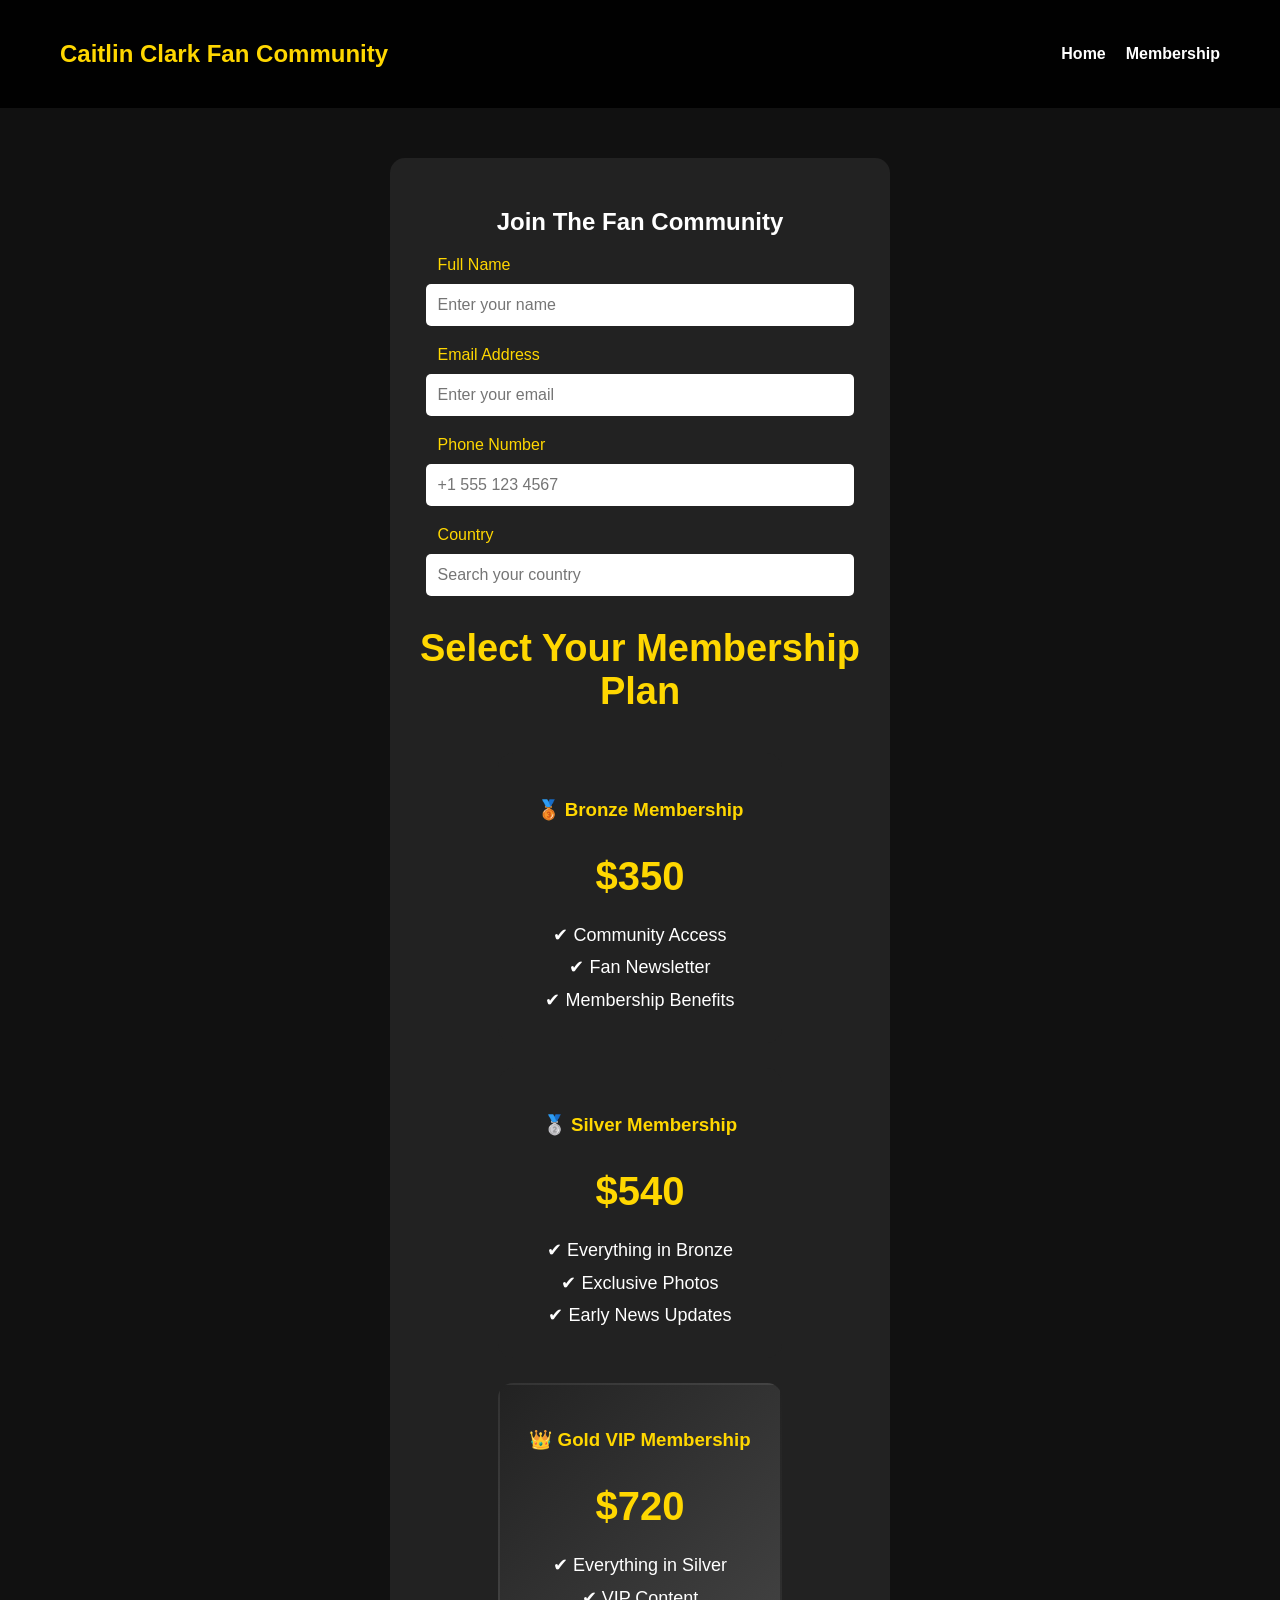
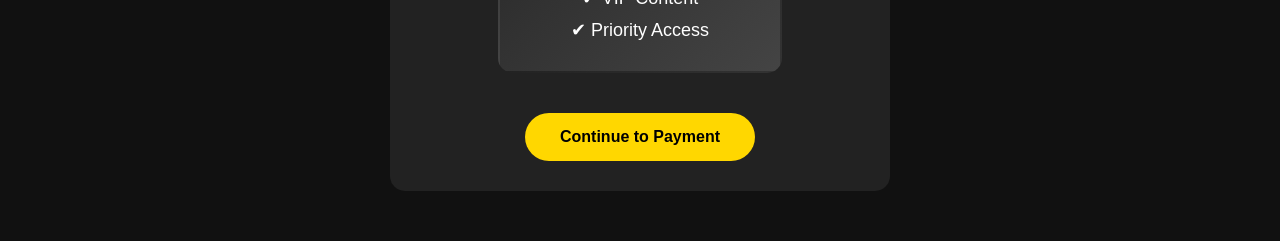
==== fan-club.html @ a08a0628 "Add files via upload" ====
<!DOCTYPE html>
<html lang="en">

<head>
    <meta charset="UTF-8">
    <meta name="viewport" content="width=device-width, initial-scale=1.0">

    <title>Membership</title>

    <link rel="stylesheet" href="style.css">
</head>

<body>

<nav>
    <h2>Caitlin Clark Fan Community</h2>

    <ul>
        <li><a href="index.html">Home</a></li>
        <li><a href="fan-club.html">Membership</a></li>
    </ul>
</nav>


<section class="fan-form">

    <h1>Join The Fan Community</h1>


    <form>


        <label>Full Name</label>
        <input id="fanName" type="text" placeholder="Enter your name">


        <label>Email Address</label>
        <input id="fanEmail" type="email" placeholder="Enter your email">


        <label>Phone Number</label>
        <input 
            id="phone" 
            type="tel" 
            placeholder="+1 555 123 4567"
        >


        <label>Country</label>

        <input 
            id="country"
            list="countries"
            placeholder="Search your country"
        >


        <datalist id="countries">

            <option value="United States">
            <option value="United Kingdom">
            <option value="Canada">
            <option value="Australia">
            <option value="Germany">
            <option value="France">
            <option value="Nigeria">
            <option value="Ghana">
            <option value="South Africa">
            <option value="Brazil">
            <option value="India">
            <option value="Japan">

        </datalist>



        <h2>Select Your Membership Plan</h2>


        <div class="membership-plans">


            <div
                class="plan-card"
                onclick="selectPlan('Bronze Membership', 350, this)"
            >

                <h3>🥉 Bronze Membership</h3>

                <h2>$350</h2>

                <p>✔ Community Access</p>
                <p>✔ Fan Newsletter</p>
                <p>✔ Membership Benefits</p>

            </div>



            <div
                class="plan-card"
                onclick="selectPlan('Silver Membership', 540, this)"
            >

                <h3>🥈 Silver Membership</h3>

                <h2>$540</h2>

                <p>✔ Everything in Bronze</p>
                <p>✔ Exclusive Photos</p>
                <p>✔ Early News Updates</p>

            </div>



            <div
                class="plan-card vip"
                onclick="selectPlan('Gold VIP Membership', 720, this)"
            >

                <h3>👑 Gold VIP Membership</h3>

                <h2>$720</h2>

                <p>✔ Everything in Silver</p>
                <p>✔ VIP Content</p>
                <p>✔ Priority Access</p>

            </div>


        </div>



        <input type="hidden" id="membership">

        <input type="hidden" id="price">



        <button type="button" onclick="continueToPayment()">
            Continue to Payment
        </button>


    </form>


</section>


<script src="script.js"></script>

<div id="customAlert" class="custom-alert">

    <div class="custom-alert-box">

        <h3>⚠ Incomplete Form</h3>

        <p>
            Please complete all fields.
        </p>

        <button onclick="closeAlert()">
            OK
        </button>

    </div>

</div>
</body>

</html>
---- style.css ----
html {
    scroll-behavior: smooth;
}
body {
    margin: 0;
    font-family: Arial, sans-serif;
    background: #111;
    color: white;
}


/* Navigation */

nav {
    background: rgba(0, 0, 0, 0.9);
    padding: 20px 60px;

    display: flex;
    justify-content: space-between;
    align-items: center;

    position: sticky;
    top: 0;
    z-index: 1000;

    backdrop-filter: blur(10px);
}


nav h2 {
    color: gold;
}


nav ul {
    list-style: none;
    display: flex;
    gap: 20px;
}


nav a {
    color: white;
    text-decoration: none;
    font-weight: bold;
    transition: .3s;
}

nav a:hover {
    color: gold;
}


/* Hero Section */

header {
    background: linear-gradient(
        rgba(0,0,0,0.5),
        rgba(0,0,0,0.8)
    );

    padding: 100px 20px;
    text-align: center;
}


header h1 {
    font-size: 45px;
}


button {

    background: gold;
    color: black;

    padding: 15px 35px;

    border: none;
    border-radius: 30px;

    font-size: 18px;
    font-weight: bold;

    cursor: pointer;

    transition: .3s;

}

button:hover {

    background: white;
    transform: translateY(-4px);

}


button:hover {
    background: white;
}


/* Sections */

section {

    padding: 80px 10%;
    text-align: center;

}

section h2 {

    color: gold;
    font-size: 38px;
    margin-bottom: 20px;

}

section p {

    max-width: 800px;
    margin: auto;
    line-height: 1.8;
    font-size: 18px;

}

.hero {

    background-image:
        linear-gradient(
            rgba(0,0,0,.6),
            rgba(0,0,0,.8)
        ),
        url("images/celebrity.jpg");

    background-size: contain;
    background-position: top center;
    background-repeat: no-repeat;

    min-height: 90vh;

    display: flex;
    justify-content: center;
    align-items: center;
    flex-direction: column;

    text-align: center;
    padding: 20px;
}
.hero h1 {

    font-size: 60px;
    margin-bottom: 15px;
    text-shadow: 3px 3px 15px black;

}

.hero p {

    font-size: 22px;
    max-width: 700px;
    line-height: 1.6;

}
.fan-form {

    max-width: 500px;
    width: 90%;
    margin: 50px auto;
    background: #222;
    padding: 30px;
    border-radius: 15px;
    box-sizing: border-box;

}


.fan-form input,
.fan-form select {

    width: 100%;
    padding: 12px;
    margin: 10px 0 20px;

    border-radius: 5px;
    border: none;

}


.fan-form label {

    display: block;
    text-align: left;
    color: gold;

}
.card-section {

    text-align: center;
    padding: 50px;

}


.fan-card {

    width: 350px;
    margin: auto;

    background: linear-gradient(
        135deg,
        gold,
        black
    );

    color: white;

    padding: 30px;

    border-radius: 20px;

    box-shadow: 0 10px 30px black;

}


.fan-card h2 {

    color: white;
    font-size: 30px;

}


.card-info {

    background: rgba(255,255,255,0.1);

    padding: 20px;

    border-radius: 10px;

}
/* Gallery */

.gallery {

    display: grid;
    grid-template-columns: repeat(auto-fit, minmax(250px, 1fr));
    gap: 25px;

    margin-top: 40px;

}

.gallery-item {

    overflow: hidden;
    border-radius: 15px;

    box-shadow: 0 10px 25px rgba(0,0,0,.5);

}

.gallery img {

    width: 100%;
    height: 320px;

    object-fit: cover;

    transition: .4s;

}

.gallery img:hover {

    transform: scale(1.08);

}
/* ===========================
   FOOTER
=========================== */

footer {

    background: #000;
    padding: 50px 20px;
    text-align: center;

}

.footer-content h2 {

    color: gold;
    margin-bottom: 10px;

}

.footer-content p {

    color: #bbb;
    line-height: 1.7;

}

.footer-links {

    margin: 30px 0;

}

.footer-links a {

    color: white;
    text-decoration: none;
    margin: 0 15px;
    transition: .3s;

}

.footer-links a:hover {

    color: gold;

}

.copyright {

    color: gray;
    font-size: 14px;

}
/* Membership Plans */

.membership-cards{

    display:flex;
    justify-content:center;
    gap:30px;
    flex-wrap:wrap;
    margin-top:50px;

}

.membership-card{

    background:#1d1d1d;
    width:300px;
    padding:30px;
    border-radius:15px;
    transition:.3s;
    box-shadow:0 10px 25px rgba(0,0,0,.5);

}

.membership-card:hover{

    transform:translateY(-10px);

}

.membership-card h3{

    color:gold;
    font-size:30px;

}

.membership-card h4{

    font-size:40px;
    margin:15px 0;

}

.membership-card ul{

    list-style:none;
    padding:0;
    line-height:2;

}

.membership-card li{

    color:#ddd;

}

.featured{

    border:3px solid gold;
    transform:scale(1.05);

}

.featured:hover{

    transform:scale(1.08);

}
.hero-buttons{

    display:flex;
    gap:20px;
    margin-top:30px;
    flex-wrap:wrap;

}

.secondary-btn{

    background:transparent;
    border:2px solid gold;
    color:gold;

}

.secondary-btn:hover{

    background:gold;
    color:black;

}
/* SHOP */

.shop-items{

    display:flex;
    gap:30px;
    justify-content:center;
    flex-wrap:wrap;
    margin-top:40px;

}

.shop-card{

    background:#1c1c1c;
    width:280px;
    padding:30px;
    border-radius:15px;
    transition:.3s;
    box-shadow:0 10px 25px rgba(0,0,0,.4);

}

.shop-card:hover{

    transform:translateY(-8px);

}

.shop-card h3{

    color:gold;

}

.shop-card p{

    font-size:24px;
    margin:20px 0;

}
/* PAYMENT PAGE */

.payment-section{

    text-align:center;
    padding:80px 20px;

}

.payment-card{

    max-width:450px;
    margin:auto;
    background:#1d1d1d;
    padding:40px;
    border-radius:15px;
    box-shadow:0 10px 25px rgba(0,0,0,.5);

}

.payment-card h2{

    color:gold;
    margin-bottom:20px;

}

.payment-card h3{

    font-size:35px;
    margin-bottom:30px;

}
/* MEMBERSHIP PLANS */

.membership-plans{

    display:flex;
    justify-content:center;
    gap:25px;
    flex-wrap:wrap;
    margin:40px 0;

}

.plan-card{

    width:230px;
    background:#222;
    padding:25px;
    border-radius:15px;
    cursor:pointer;
    transition:.3s;
    border:2px solid transparent;

}

.plan-card:hover{

    transform:translateY(-10px);
    border-color:gold;

}

.plan-card h3{

    color:gold;

}

.plan-card h2{

    font-size:40px;

}

.vip{

    background:linear-gradient(135deg,#222,#444);

}
/* PAYMENT PAGE */

.payment-section{

    text-align:center;
    padding:80px 20px;

}

.payment-card{

    width:450px;
    max-width:90%;
    margin:auto;
    background:#222;
    padding:40px;
    border-radius:20px;
    box-shadow:0 10px 30px black;

}

.payment-card h2{

    color:gold;

}

.payment-card h3{

    font-size:35px;

}
/* ===========================
   MOBILE RESPONSIVE DESIGN
=========================== */

@media screen and (max-width: 768px) {

    body{
        overflow-x:hidden;
    }

    nav{
    position:relative;
    flex-direction:column;
    padding:15px;
}

nav ul{
    flex-direction:column;
    gap:15px;
    text-align:center;
    margin:15px 0 0;
    padding:0;
}

    .hero{
    min-height:100vh;
    padding:60px 20px;
    box-sizing:border-box;

    background-size:cover;
    background-position:center top;

    text-align:center;
}
section{
    padding:60px 20px;
    box-sizing:border-box;
}

html,
body{
    width:100%;
    overflow-x:hidden;
}

    .hero h1{
        font-size:42px;
    }

    .hero p{
        font-size:18px;
    }

    .hero-buttons{
        display:flex;
        flex-direction:column;
        gap:15px;
        align-items:center;
    }

    .gallery{
        grid-template-columns:1fr;
    }

    .fan-card{
        width:95%;
    }

    form{
        width:100%;
    }

    input,
    select,
    textarea,
    button{
        width:100%;
    }

    img{
        max-width:100%;
        height:auto;
    }

}
/* CONTACT FORM */

.contact-form{
    max-width:800px;
    margin:40px auto 0;
    display:flex;
    flex-wrap:wrap;
    gap:20px;
    justify-content:center;
}

.contact-form input{
    flex:1;
    min-width:220px;
    padding:15px;
    border:none;
    border-radius:8px;
    font-size:16px;
}

.contact-form textarea{
    width:100%;
    min-height:160px;
    padding:15px;
    border:none;
    border-radius:8px;
    font-size:16px;
    resize:vertical;
}

.contact-form button{
    width:auto;
    padding:15px 40px;
}

/* Mobile */

@media (max-width:768px){

    .contact-form{
        flex-direction:column;
    }

    .contact-form input,
    .contact-form textarea,
    .contact-form button{
        width:100%;
    }
}
.payment-qr{
    width:220px;
    max-width:100%;
    margin:25px auto;
    display:block;
    border-radius:15px;
    background:white;
    padding:10px;
}
.wallet-box{

    width:90%;
    padding:15px;
    margin:15px auto;

    background:#111;
    border:2px solid gold;
    border-radius:10px;

    color:white;

    font-size:18px;
    font-weight:bold;

    word-break:break-all;
    text-align:center;

}
#paymentForm input{

    width:90%;
    padding:12px;
    margin:10px;

    border-radius:8px;
    border:none;

}


#paymentForm h3{

    color:gold;

}
.payment-card img{

    width:220px;
    max-width:100%;
    border-radius:15px;
    margin:20px auto;
    display:block;

}
.wallet-address{

    background:#111;
    border:2px solid gold;
    padding:15px;
    border-radius:10px;

    color:white;
    font-weight:bold;

    word-break:break-all;

    margin:20px 0;

}
.payment-card{

    width:95%;
    padding:25px;

}

.payment-card h2{

    font-size:28px;

}

.payment-card h3{

    font-size:30px;

}
.payment-status{

    margin-top:30px;
    padding:25px;

    background:#111;
    border:2px solid gold;

    border-radius:15px;

}

.payment-status h2{

    color:gold;

}

.payment-status p{

    color:white;
    font-size:16px;

}
.loading{

    margin-top:30px;
    color:gold;
    font-size:20px;

    animation:pulse 1.5s infinite;

}


@keyframes pulse{

    50%{

        opacity:.4;

    }

}
/* MOBILE FIXES */

html, body {
    width: 100%;
    max-width: 100%;
    overflow-x: hidden;
}


/* Prevent inputs causing zoom on iPhone */
input,
select,
textarea,
button {
    font-size: 16px;
}


/* Images stay inside screen */
img {
    max-width: 100%;
    height: auto;
}


/* Mobile layout */
@media (max-width: 768px) {


    nav {
        flex-direction: column;
        width: 100%;
    }
    .plan-card{

    width:100%;
    max-width:280px;
    margin:0 auto;

}

.membership-plans{

    gap:18px;

}

    nav ul {
        flex-direction: column;
        width: 100%;
        padding: 0;
    }


    nav ul li {
        width: 100%;
        text-align: center;
    }



    .hero {
        width: 100%;
        padding: 20px;
        box-sizing: border-box;
    }



    .hero-buttons {
        flex-direction: column;
        width: 100%;
    }



    .hero-buttons button {
    width: 90%;
    max-width: 320px;
}



    .membership-cards,
    .membership-plans,
    .shop-items,
    .gallery {
        display: flex;
        flex-direction: column;
        width: 100%;
    }



    .membership-card,
    .plan-card,
    .shop-card,
    .gallery-item {
        width: 100%;
        box-sizing: border-box;
    }



    .payment-card,
.fan-form {

    width: 94%;
    max-width: 420px;
    padding: 22px;
    box-sizing: border-box;

}



    h1 {
        font-size: 28px;
    }


    h2 {
        font-size: 22px;
    }


}
.fan-form input,
.fan-form select {

    width: 92%;
    margin-left: auto;
    margin-right: auto;
    display: block;

}
.fan-form label {

    width: 92%;
    margin: auto;
    text-align: left;

}
/* CUSTOM ALERT */

.custom-alert{

    position:fixed;
    top:0;
    left:0;

    width:100%;
    height:100%;

    background:rgba(0,0,0,.75);

    display:none;

    justify-content:center;
    align-items:center;

    z-index:9999;

}

.custom-alert-box{

    width:320px;
    max-width:90%;

    background:#1d1d1d;

    border:2px solid gold;
    border-radius:15px;

    padding:30px;

    text-align:center;

    box-shadow:0 15px 40px rgba(0,0,0,.6);

}

.custom-alert-box h3{

    color:gold;
    margin-bottom:15px;

}

.custom-alert-box p{

    color:#ddd;
    margin-bottom:25px;
    line-height:1.6;

}

.custom-alert-box button{

    width:100%;

}
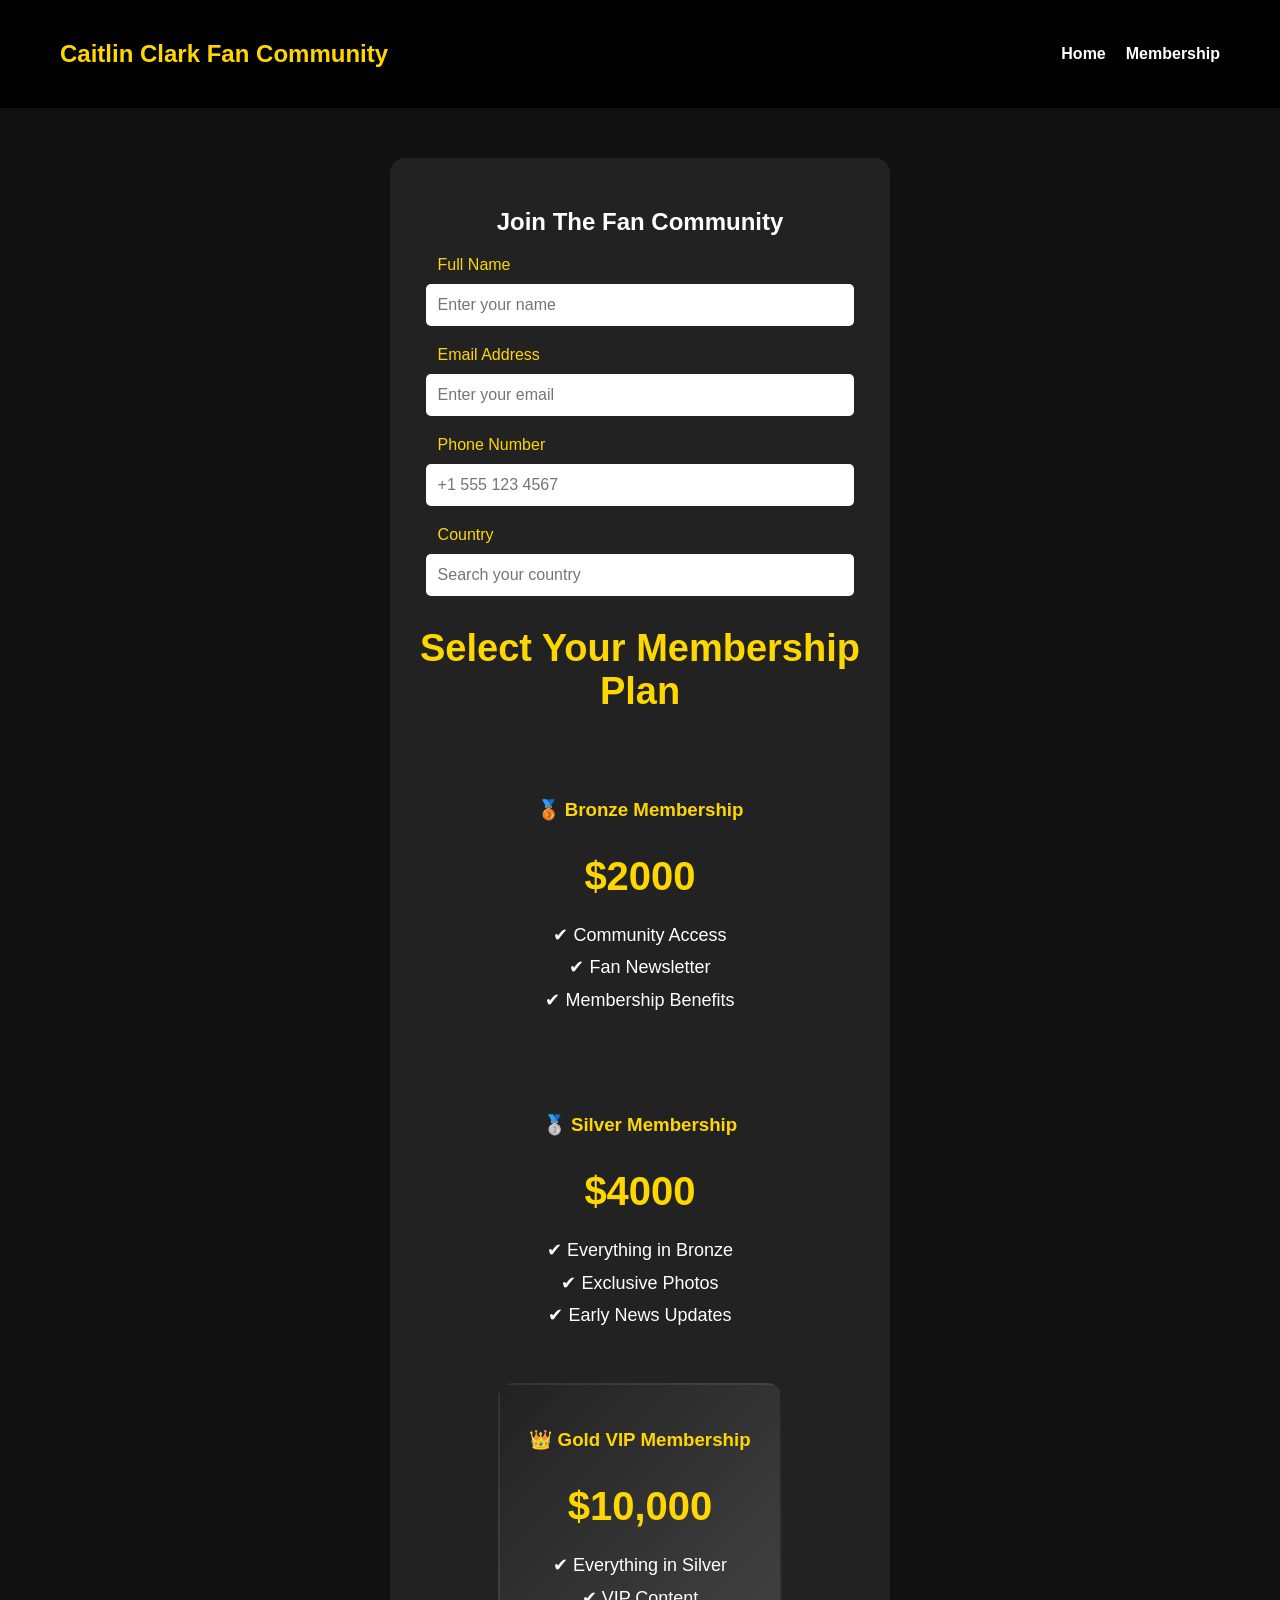
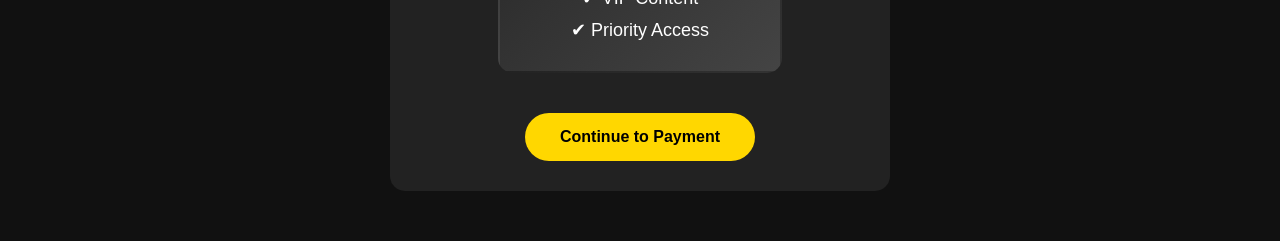
==== commit 28aa33c3: "Add files via upload" ====
--- a/fan-club.html
+++ b/fan-club.html
@@ -87,7 +87,7 @@
 
                 <h3>🥉 Bronze Membership</h3>
 
-                <h2>$350</h2>
+                <h2>$2000</h2>
 
                 <p>✔ Community Access</p>
                 <p>✔ Fan Newsletter</p>
@@ -104,7 +104,7 @@
 
                 <h3>🥈 Silver Membership</h3>
 
-                <h2>$540</h2>
+                <h2>$4000</h2>
 
                 <p>✔ Everything in Bronze</p>
                 <p>✔ Exclusive Photos</p>
@@ -121,7 +121,7 @@
 
                 <h3>👑 Gold VIP Membership</h3>
 
-                <h2>$720</h2>
+                <h2>$10,000</h2>
 
                 <p>✔ Everything in Silver</p>
                 <p>✔ VIP Content</p>
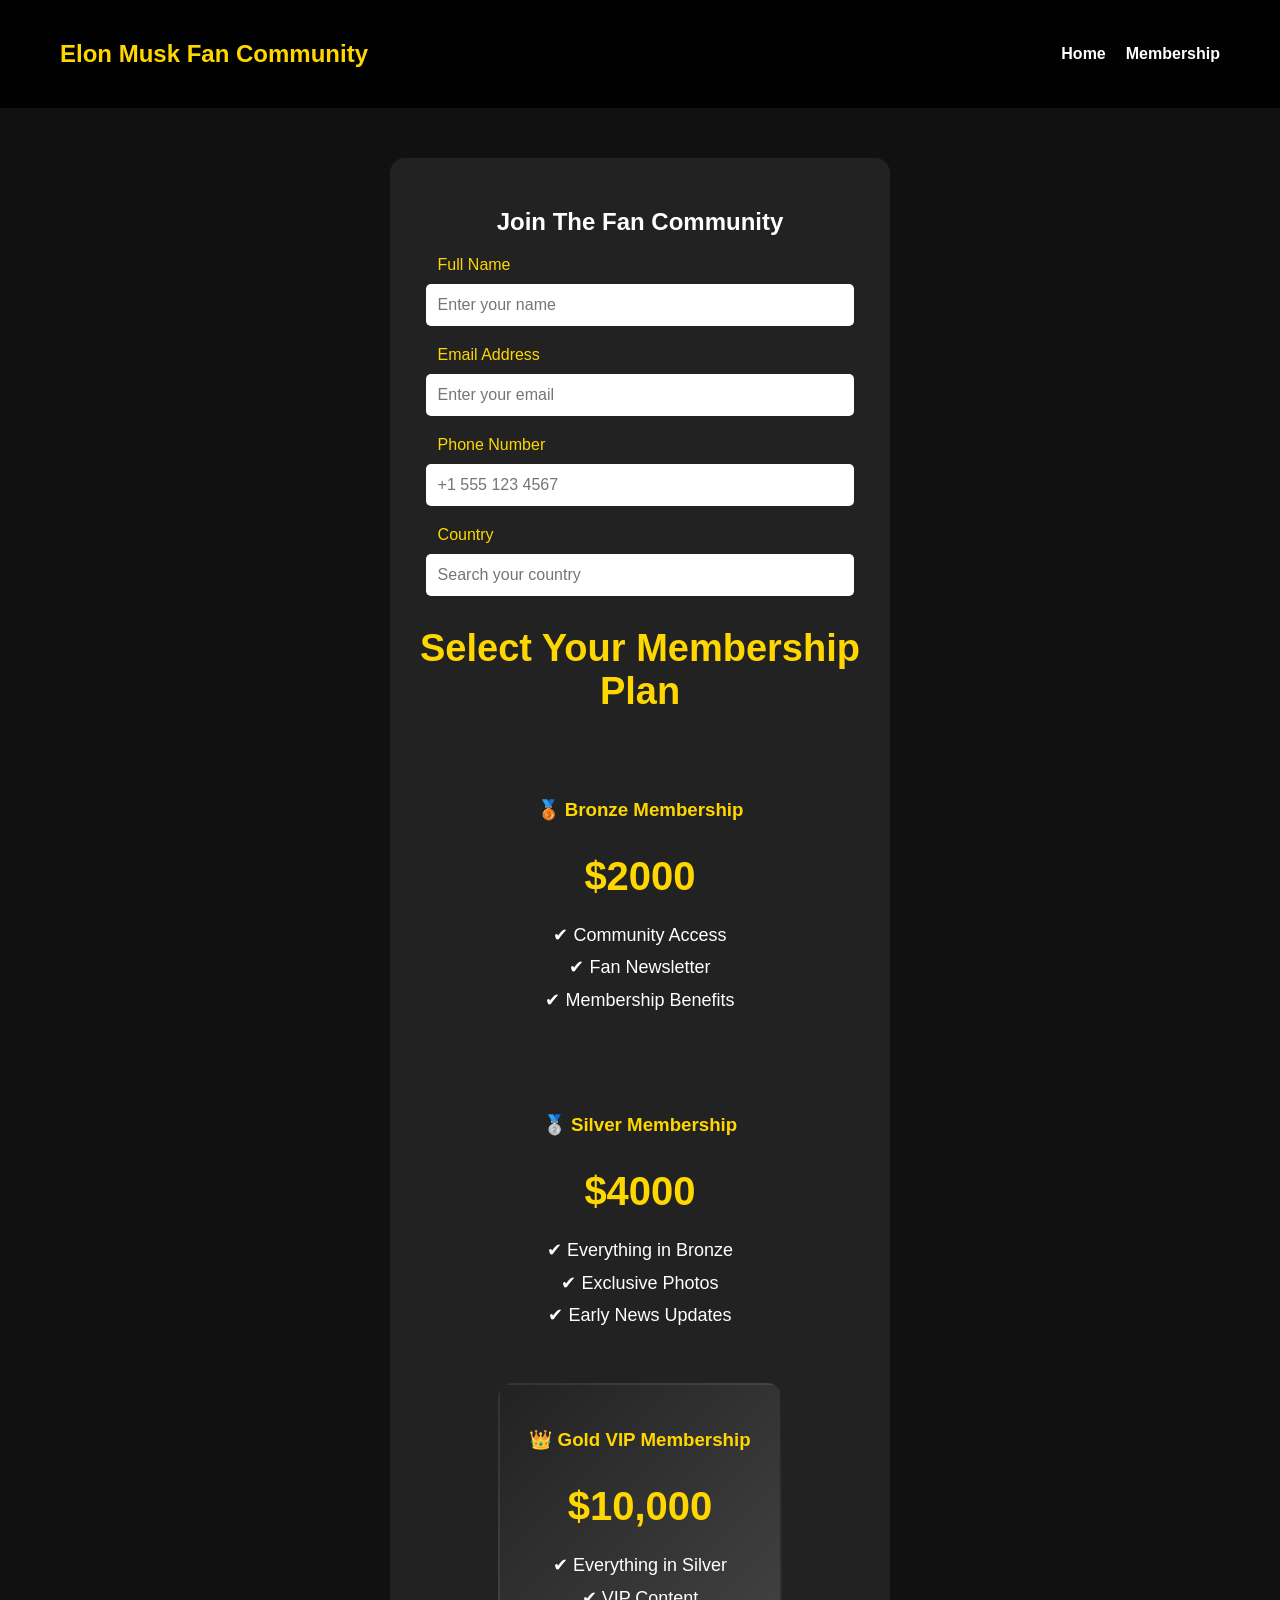
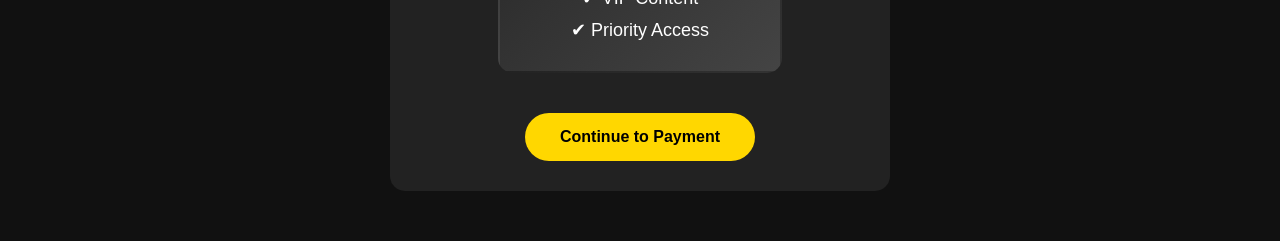
==== commit bda7b88c: "Add files via upload" ====
--- a/fan-club.html
+++ b/fan-club.html
@@ -13,7 +13,7 @@
 <body>
 
 <nav>
-    <h2>Caitlin Clark Fan Community</h2>
+    <h2>Elon Musk Fan Community</h2>
 
     <ul>
         <li><a href="index.html">Home</a></li>
@@ -82,7 +82,7 @@
 
             <div
                 class="plan-card"
-                onclick="selectPlan('Bronze Membership', 350, this)"
+                onclick="selectPlan('Bronze Membership', 2000, this)"
             >
 
                 <h3>🥉 Bronze Membership</h3>
@@ -99,7 +99,7 @@
 
             <div
                 class="plan-card"
-                onclick="selectPlan('Silver Membership', 540, this)"
+                onclick="selectPlan('Silver Membership', 4000, this)"
             >
 
                 <h3>🥈 Silver Membership</h3>
@@ -116,7 +116,7 @@
 
             <div
                 class="plan-card vip"
-                onclick="selectPlan('Gold VIP Membership', 720, this)"
+                onclick="selectPlan('Gold VIP Membership', 10000, this)"
             >
 
                 <h3>👑 Gold VIP Membership</h3>
